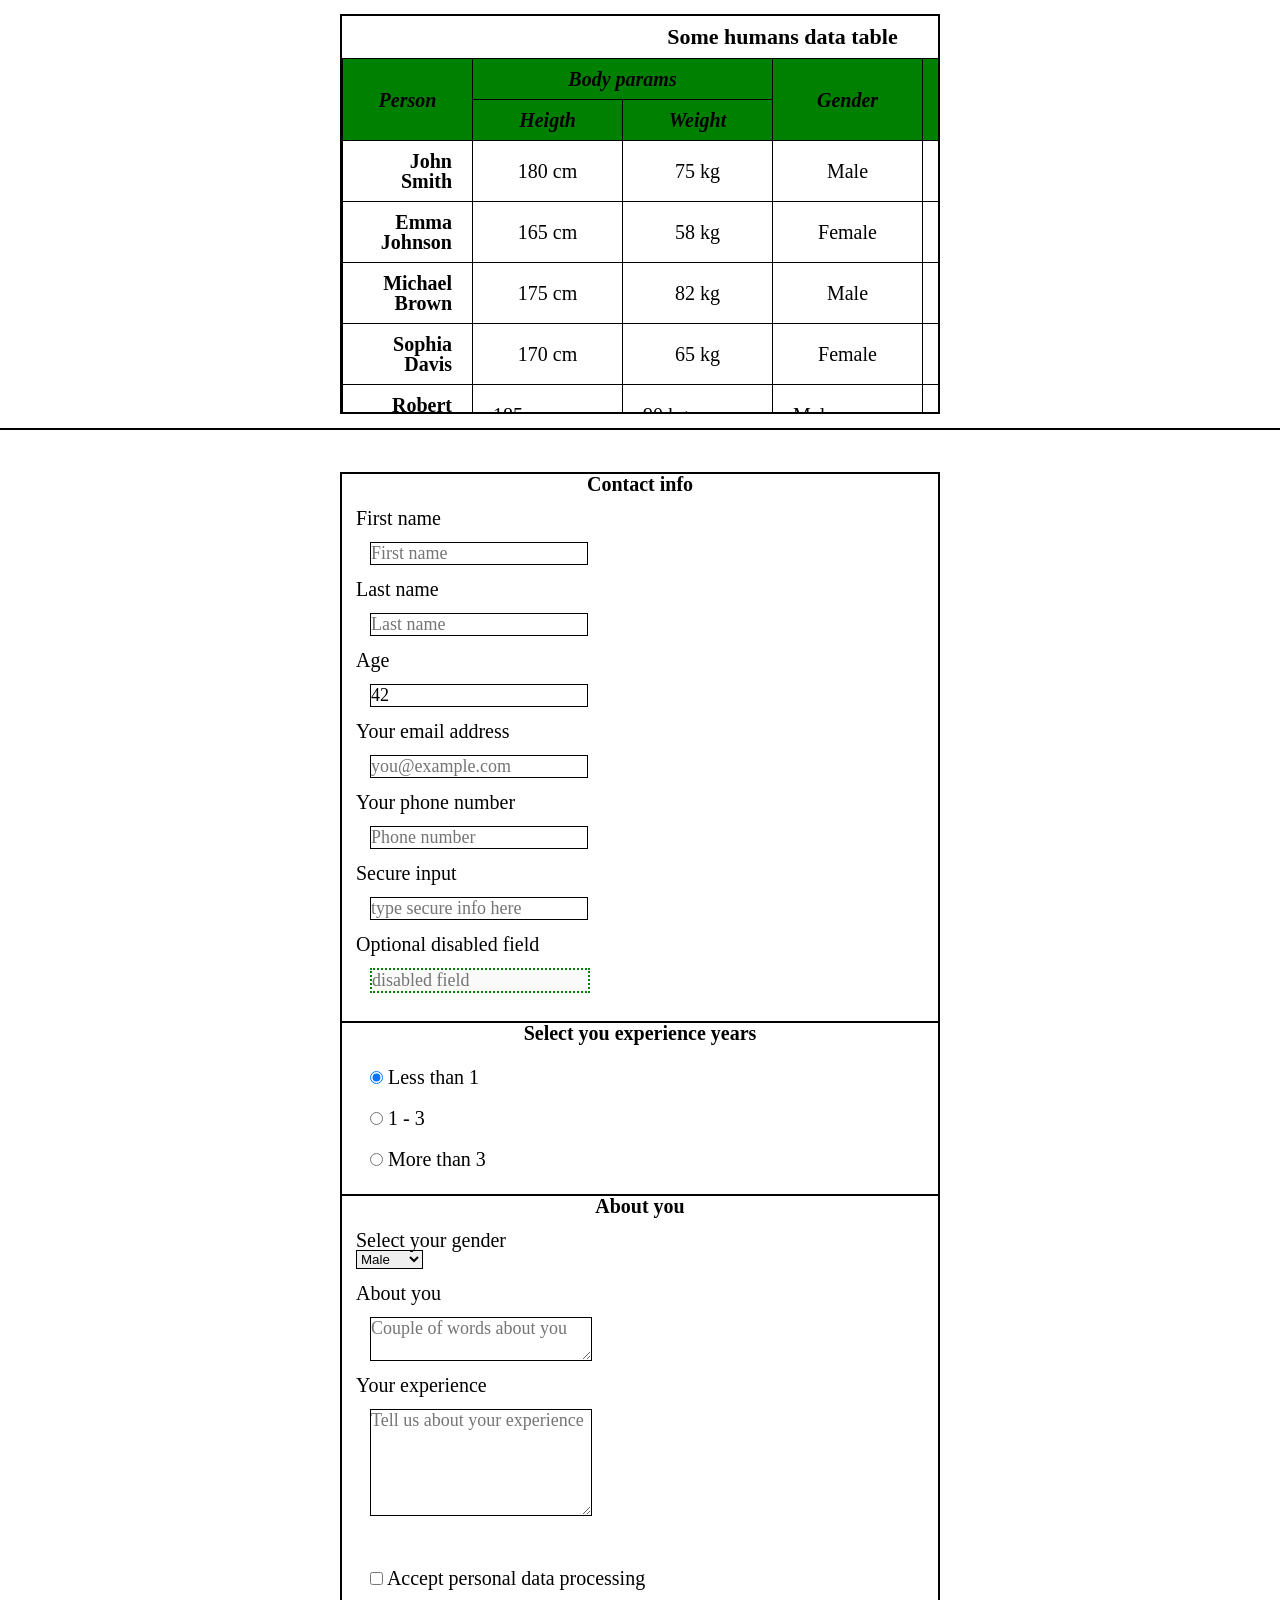
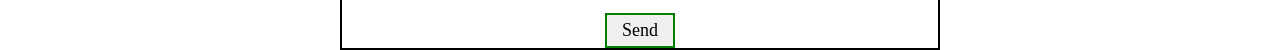
==== stage_2/index.html @ 9635a498 "feat: stage_2" ====
<!DOCTYPE html>
<html lang="en">
<head>
   <meta charset="UTF-8">
   <meta name="viewport" content="width=device-width, initial-scale=1.0">
   <title>Stage 2</title>
   <link rel="stylesheet" href="styles/null-styles.css">
   <link rel="stylesheet" href="styles/styles.css">
</head>
<body>
   <table>
      <caption>Some humans data table</caption>
      <thead>
         <tr>
            <th rowspan="2">Person</th>
            <th colspan="2">Body params</th>
            <th rowspan="2">Gender</th>
            <th rowspan="2">Town</th>
            <th rowspan="2">Age</th>
         </tr>
         <tr>
            <th>Heigth</th>
            <th>Weight</th>
         </tr>
      </thead>
      <tbody>
         <tr>
            <th>John Smith</th>
            <td>180 cm</td>
            <td>75 kg</td>
            <td>Male</td>
            <td>New York</td>
            <td>28</td>
         </tr>
         <tr>
            <th>Emma Johnson</th>
            <td>165 cm</td>
            <td>58 kg</td>
            <td>Female</td>
            <td>London</td>
            <td>25</td>
         </tr>
         <tr>
            <th>Michael Brown</th>
            <td>175 cm</td>
            <td>82 kg</td>
            <td>Male</td>
            <td>Chicago</td>
            <td>32</td>
         </tr>
         <tr>
            <th>Sophia Davis</th>
            <td>170 cm</td>
            <td>65 kg</td>
            <td>Female</td>
            <td>Paris</td>
            <td>29</td>
         </tr>
         <tr>
            <th>Robert Wilson</th>
            <td>185 cm, some more text</td>
            <td>90 kg, some more text</td>
            <td>Male, some more text</td>
            <td>Berlin, some more text</td>
            <td>35, some more text</td>
         </tr>
      </tbody>
      <tfoot>
         <tr>
            <td>Summary</td>
            <td>Summary</td>
            <td>Summary</td>
            <td>Summary</td>
            <td>Summary</td>
            <td>Summary</td>
         </tr>
      </tfoot>
   </table>

   <hr>

   <form action="/submit" method="post">
      <fieldset>
         <legend>Contact info</legend>

         <label for="first-name">First name</label>
         <input type="text" id="first-name" placeholder="First name" name="first-name" required> 

         <label for="last-name">Last name</label>
         <input type="text" id="last-name" placeholder="Last name" name="last-name" required>

         <label for="age">Age</label>
         <input type="number" max="99" id="age" value="42" placeholder="Age" name="age" required> 

         <label for="email">Your email address</label>
         <input type="email" id="email" placeholder="you@example.com" name="email" required> 

         <label for="phone">Your phone number</label>
         <input type="tel" id="phone" placeholder="Phone number" name="phone" required> 

         <label for="passsword">Secure input</label>
         <input type="password" id="passsword" placeholder="type secure info here" name="password" required>

         <label for="disabled">Optional disabled field</label>
         <input type="text" id="disabled" placeholder="disabled field" name="disabled" disabled>
      </fieldset>

      <hr>

      <fieldset>
         <legend>Select you experience years</legend>

         <div>
            <input type="radio" id="min" name="exp" value="min" checked>
            <label for="min">Less than 1</label>
         </div>
         
         <div>
            <input type="radio" id="middle" name="exp" value="middle">
            <label for="middle">1 - 3</label>
         </div>

         <div>
            <input type="radio" id="max" name="exp" value="max">
            <label for="max">More than 3</label>
         </div>
      </fieldset>

      <hr>

      <fieldset>
         <legend>About you</legend>

         <label for="gender">Select your gender</label>
         <select name="gender" id="gender">
            <option value="m">Male</option>
            <option value="f">Female</option>
         </select>

         <label for="about">About you</label>
         <textarea name="about" id="about" rows="2" minlength="2" maxlength="100" placeholder="Couple of words about you"></textarea>

         <label for="experience">Your experience</label>
         <textarea name="experience" id="experience" rows="5" minlength="2" maxlength="250" placeholder="Tell us about your experience"></textarea>
      </fieldset>

      <fieldset>
         <input type="checkbox" value="agreed" id="agree" name="agree">
         <label for="agree">Accept personal data processing</label>
      </fieldset>

      <button type="submit">Send</button>
   </form>
</body>
</html>
---- stage_2/styles/null-styles.css ----
*{
	padding: 0;
	margin: 0;
	border: 0;
}

*,*:before,*:after{
	-moz-box-sizing: border-box;
	-webkit-box-sizing: border-box;
	box-sizing: border-box;
}

:focus,:active{outline: none;}
a:focus,a:active{outline: none;}

nav,footer,header,aside{display: block;}

html,body{
	height: 100%;
	width: 100%;
	font-size: 100%;
	line-height: 1;
	font-size: 14px;
	-ms-text-size-adjust: 100%;
	-moz-text-size-adjust: 100%;
	-webkit-text-size-adjust: 100%;
}

input,button,textarea{font-family: inherit;}

input::-ms-clear{display: none;}
button{cursor: pointer;}
button::-moz-focus-inner {padding: 0;border: 0;}
a, a:visited{text-decoration: none;}
a:hover{text-decoration: none;}
ul li{list-style: none;}
img{vertical-align: top;}

h1,h2,h3,h4,h5,h6{font-size: inherit;font-weight: 400;}
---- stage_2/styles/styles.css ----
body {
   font-size: 20px;
}

table {
   display: block;
   margin: 1rem auto;
   width: 600px;
   height: 400px;
   border: 2px solid black;
   border-collapse: collapse;
   overflow: scroll;
}

caption {
   padding: 10px 0;
   font-size: 22px;
   font-weight: 900;
}

th, td {
   border: 1px solid black;
   text-align: center;
   max-width: 150px;
   min-width: 130px;
   padding: 10px 20px;
}

thead tr th {
   background-color: green;
   font-style: italic;
}

tbody tr th {
   text-align: right;
}

tbody tr td {
   overflow: hidden;
   white-space: nowrap;
   text-overflow: ellipsis;
}

tfoot tr td {
   font-style: italic;
   font-weight: 900;
}



hr {
   background-color: black;
   height: 2px;
}



form {
   display: block;
   width: 600px;
   height: auto;
   margin: 3rem auto;
   border: 2px solid black;
}

fieldset {
   padding: 1rem;
}

legend {
   text-align: center;
   font-weight: 700;
}

input, textarea {
   display: block;
   margin: 1rem;
   caret-color: aqua;
   font-size: 18px;
   border: 1px solid black;
}

input:hover {
   outline: 2px solid blue;
   outline-offset: 5px;
}

textarea {
   resize: horizontal;
}

select {
   display: block;
   border: 1px solid black;
   margin-bottom: 1rem;
}

input[type="radio"], input[type="checkbox"] {
   display: inline-block;
   margin: 1rem 0 1rem 1rem;
}

#disabled {
   border: 2px dotted green;
}

#disabled:hover {
   cursor: not-allowed;
}


button {
   border: 2px solid green;
   display: block;
   width: 70px;
   height: 35px;
   font-size: 18px;
   margin: 0 auto;
}
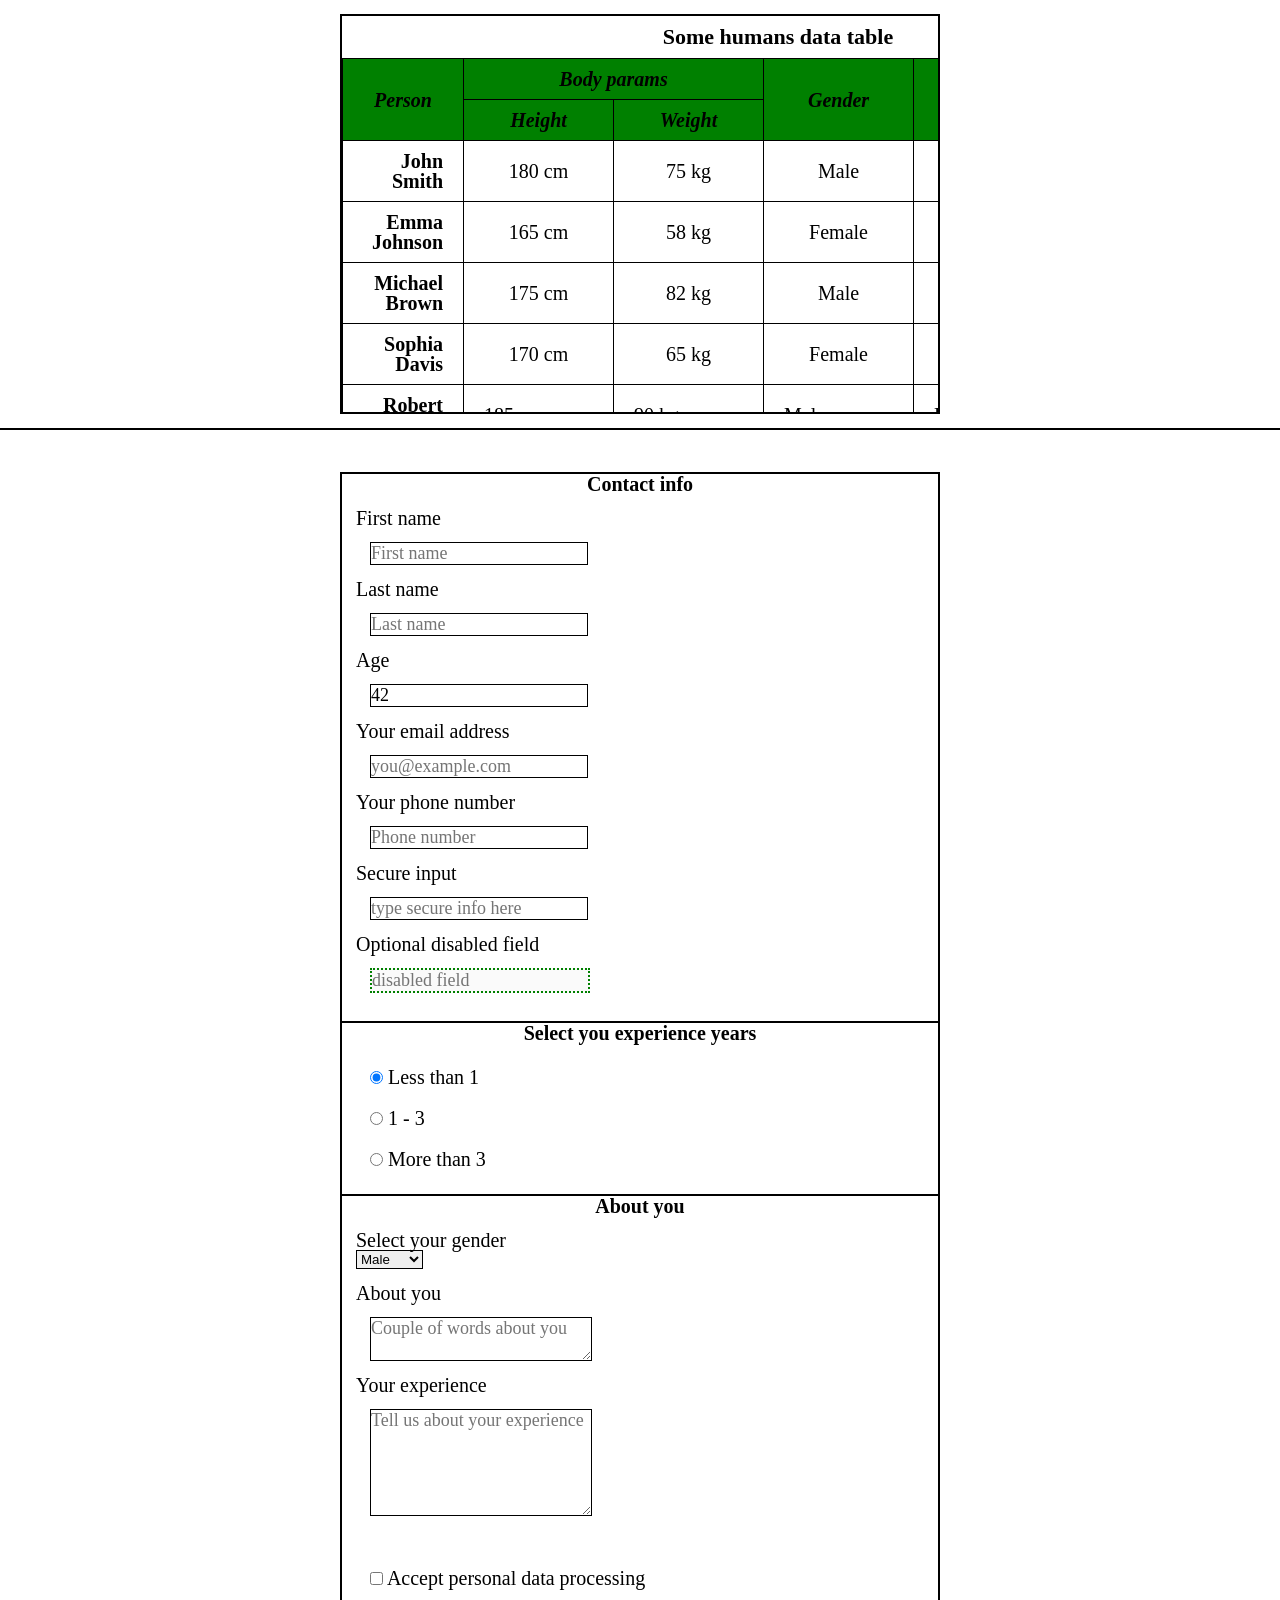
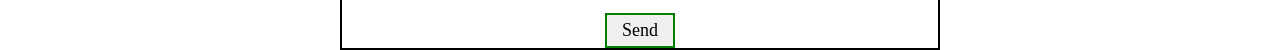
==== commit 89dc8353: "fix: stage_2" ====
--- a/stage_2/index.html
+++ b/stage_2/index.html
@@ -8,74 +8,77 @@
    <link rel="stylesheet" href="styles/styles.css">
 </head>
 <body>
-   <table>
-      <caption>Some humans data table</caption>
-      <thead>
-         <tr>
-            <th rowspan="2">Person</th>
-            <th colspan="2">Body params</th>
-            <th rowspan="2">Gender</th>
-            <th rowspan="2">Town</th>
-            <th rowspan="2">Age</th>
-         </tr>
-         <tr>
-            <th>Heigth</th>
-            <th>Weight</th>
-         </tr>
-      </thead>
-      <tbody>
-         <tr>
-            <th>John Smith</th>
-            <td>180 cm</td>
-            <td>75 kg</td>
-            <td>Male</td>
-            <td>New York</td>
-            <td>28</td>
-         </tr>
-         <tr>
-            <th>Emma Johnson</th>
-            <td>165 cm</td>
-            <td>58 kg</td>
-            <td>Female</td>
-            <td>London</td>
-            <td>25</td>
-         </tr>
-         <tr>
-            <th>Michael Brown</th>
-            <td>175 cm</td>
-            <td>82 kg</td>
-            <td>Male</td>
-            <td>Chicago</td>
-            <td>32</td>
-         </tr>
-         <tr>
-            <th>Sophia Davis</th>
-            <td>170 cm</td>
-            <td>65 kg</td>
-            <td>Female</td>
-            <td>Paris</td>
-            <td>29</td>
-         </tr>
-         <tr>
-            <th>Robert Wilson</th>
-            <td>185 cm, some more text</td>
-            <td>90 kg, some more text</td>
-            <td>Male, some more text</td>
-            <td>Berlin, some more text</td>
-            <td>35, some more text</td>
-         </tr>
-      </tbody>
-      <tfoot>
-         <tr>
-            <td>Summary</td>
-            <td>Summary</td>
-            <td>Summary</td>
-            <td>Summary</td>
-            <td>Summary</td>
-            <td>Summary</td>
-         </tr>
-      </tfoot>
-   </table>
+   <div class="container">
+      <table>
+         <caption>Some humans data table</caption>
+         <thead>
+            <tr>
+               <th rowspan="2">Person</th>
+               <th colspan="2">Body params</th>
+               <th rowspan="2">Gender</th>
+               <th rowspan="2">Town</th>
+               <th rowspan="2">Age</th>
+            </tr>
+            <tr>
+               <th>Height</th>
+               <th>Weight</th>
+            </tr>
+         </thead>
+         <tbody>
+            <tr>
+               <th>John Smith</th>
+               <td>180 cm</td>
+               <td>75 kg</td>
+               <td>Male</td>
+               <td>New York</td>
+               <td>28</td>
+            </tr>
+            <tr>
+               <th>Emma Johnson</th>
+               <td>165 cm</td>
+               <td>58 kg</td>
+               <td>Female</td>
+               <td>London</td>
+               <td>25</td>
+            </tr>
+            <tr>
+               <th>Michael Brown</th>
+               <td>175 cm</td>
+               <td>82 kg</td>
+               <td>Male</td>
+               <td>Chicago</td>
+               <td>32</td>
+            </tr>
+            <tr>
+               <th>Sophia Davis</th>
+               <td>170 cm</td>
+               <td>65 kg</td>
+               <td>Female</td>
+               <td>Paris</td>
+               <td>29</td>
+            </tr>
+            <tr>
+               <th>Robert Wilson</th>
+               <td>185 cm, some more text</td>
+               <td>90 kg, some more text</td>
+               <td>Male, some more text</td>
+               <td>Berlin, some more text</td>
+               <td>35, some more text</td>
+            </tr>
+         </tbody>
+         <tfoot>
+            <tr>
+               <td>Summary</td>
+               <td>Summary</td>
+               <td>Summary</td>
+               <td>Summary</td>
+               <td>Summary</td>
+               <td>Summary</td>
+            </tr>
+         </tfoot>
+      </table>
+   </div>
+   
 
    <hr>
 
--- a/stage_2/styles/styles.css
+++ b/stage_2/styles/styles.css
@@ -2,14 +2,22 @@
    font-size: 20px;
 }
 
-table {
-   display: block;
+.container {
    margin: 1rem auto;
+   overflow: scroll;
    width: 600px;
    height: 400px;
    border: 2px solid black;
+}
+
+table {
+   /* display: block;
+   overflow: auto;
+   table-layout: fixed;
+   width: 600px;
+   height: 400px; */
    border-collapse: collapse;
-   overflow: scroll;
+   
 }
 
 caption {
@@ -22,7 +30,6 @@
    border: 1px solid black;
    text-align: center;
    max-width: 150px;
-   min-width: 130px;
    padding: 10px 20px;
 }
 
